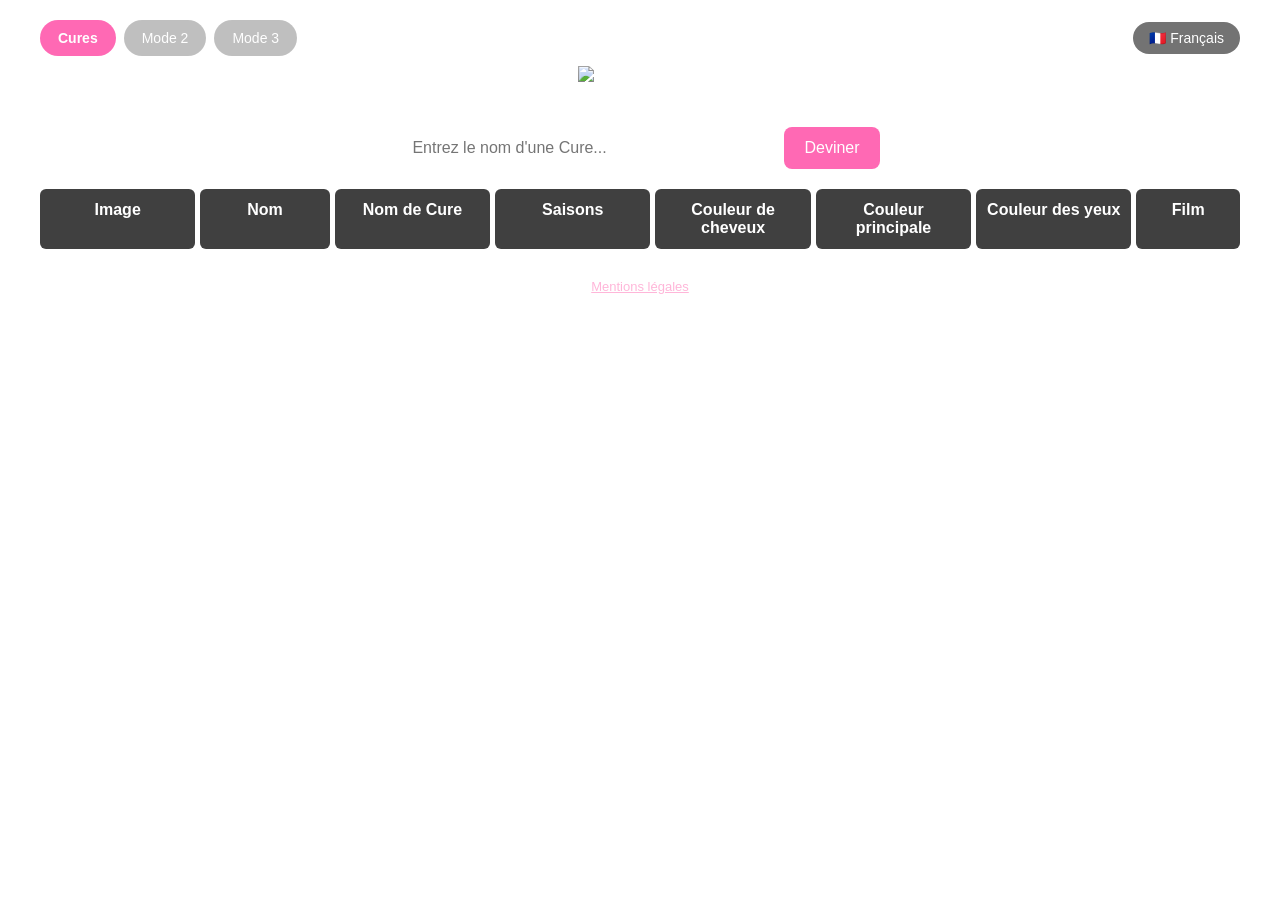
==== index.html @ 95e6577b "FirstCommit The project, but the two modes are placeholder" ====
<!DOCTYPE html>
<html lang="fr-FR">

<head>
    <meta charset="utf-8">
    <meta name="viewport" content="width=device-width">
    <title>PrettyCureDLE</title>

    <link rel="stylesheet" href="./CSS/style.css">
    <link rel="icon" href="./Images/icon.png" type="image/x-icon">
</head>

<body>

    <div id="top-bar" class="top-bar">
        <div id="mode-switcher" class="mode-switcher"></div>
        <div id="language-switcher" class="language-switcher"></div>
    </div>

    <center>
        <img
            src="./Images/logo.png"
            width="40%"
            height="auto"
            alt="PrettyCureDLE"
        >
    </center>

    <div class="game-container"></div>

    <footer class="site-footer">
        <a href="./mentions-legales.html" id="footer-legal-link">Mentions légales</a>
    </footer>

    <script src="./JavaScript/script.js"></script>

</body>

</html>
---- CSS/style.css ----
/* ============================================================
   GÉNÉRAL
   ============================================================ */

body {
    background-image: url('../Images/WallPaperBlur.PNG');
    background-size: cover;
    background-attachment: fixed;
    background-position: center;
    margin: 0;
    padding: 20px;
    font-family: Arial, sans-serif;
    color: white;
}


/* ============================================================
   BARRE SUPÉRIEURE (MODES + LANGUE)
   ============================================================ */

.top-bar {
    max-width: 1200px;
    margin: 0 auto 10px;
    display: flex;
    flex-wrap: wrap;
    align-items: center;
    justify-content: space-between;
    gap: 10px;
}


/* ----- Sélecteur de mode ----- */

.mode-switcher {
    display: flex;
    flex-wrap: wrap;
    gap: 8px;
}

.mode-tab {
    padding: 8px 16px;
    border: 2px solid transparent;
    border-radius: 20px;
    background-color: rgba(0, 0, 0, 0.55);
    color: white;
    font-size: 14px;
    cursor: pointer;
    white-space: nowrap;
}

.mode-tab:hover {
    border-color: #ff69b4;
}

.mode-tab.active {
    background-color: #ff69b4;
    font-weight: bold;
}

.mode-tab.disabled {
    opacity: 0.45;
    cursor: not-allowed;
}

.mode-tab.disabled:hover {
    border-color: transparent;
}


/* ----- Sélecteur de langue ----- */

.language-switcher {
    position: relative;
}

.language-button {
    padding: 8px 16px;
    border: none;
    border-radius: 20px;
    background-color: rgba(0, 0, 0, 0.55);
    color: white;
    font-size: 14px;
    cursor: pointer;
    white-space: nowrap;
}

.language-button:hover {
    opacity: 0.85;
}

.language-menu {
    display: none;
    position: absolute;
    right: 0;
    top: calc(100% + 6px);
    min-width: 160px;
    background-color: white;
    color: black;
    border-radius: 8px;
    overflow: hidden;
    box-shadow: 0 6px 16px rgba(0, 0, 0, 0.35);
    z-index: 20;
}

.language-menu.open {
    display: block;
}

.language-option {
    display: flex;
    align-items: center;
    gap: 8px;
    padding: 10px 14px;
    cursor: pointer;
}

.language-option:hover {
    background-color: #f2f2f2;
}

.language-option.active {
    font-weight: bold;
    background-color: #ffe3f0;
}


/* ============================================================
   LOGO
   ============================================================ */

.logo {
    display: block;
    margin: 0 auto 30px;
}


/* ============================================================
   CONTENEUR DU JEU
   ============================================================ */

.game-container {
    max-width: 1200px;
    margin: 0 auto;
}


/* ============================================================
   ZONE DE JEU
   ============================================================ */

#game {
    width: 100%;
}


/* ============================================================
   TENTATIVES
   ============================================================ */

#game-status {
    text-align: center;
    font-size: 20px;
    margin-bottom: 20px;
}


/* ============================================================
   INPUT / BOUTON
   ============================================================ */

#guess-area {
    display: flex;
    justify-content: center;
    gap: 10px;
    margin-bottom: 20px;
}

#guess-input {
    width: 350px;
    padding: 12px;
    font-size: 16px;
    border: none;
    border-radius: 8px;
}

#guess-button {
    padding: 12px 20px;
    font-size: 16px;
    border: none;
    border-radius: 8px;
    cursor: pointer;
    background-color: #ff69b4;
    color: white;
}

#guess-button:hover {
    opacity: 0.85;
}


/* ============================================================
   SUGGESTIONS
   ============================================================ */

#suggestions {
    position: absolute;
    background-color: white;
    color: black;
    width: 350px;
    border-radius: 5px;
    overflow: hidden;
}

.suggestion {
    padding: 10px;
    cursor: pointer;
}

.suggestion:hover {
    background-color: #eee;
}


/* ============================================================
   MESSAGE
   ============================================================ */

#message {
    text-align: center;
    font-size: 20px;
    font-weight: bold;
    margin: 20px;
}

#message.success {
    color: #00ff66;
}

#message.error {
    color: #ff4444;
}


/* ============================================================
   TABLEAU DES RÉSULTATS
   ============================================================ */

#results {
    width: 100%;
    overflow-x: auto;
}

.results-header,
.guess-row {
    display: grid;

    grid-template-columns:
        1.2fr
        1fr
        1.2fr
        1.2fr
        1.2fr
        1.2fr
        1.2fr
        0.8fr;

    gap: 5px;
}


/* ============================================================
   CELLULES
   ============================================================ */

.results-header > div,
.result-cell {
    padding: 12px 8px;
    text-align: center;
    border-radius: 6px;
}

.results-header > div {
    background-color: rgba(0, 0, 0, 0.75);
    font-weight: bold;
}

.guess-row {
    margin-top: 5px;
}


/* ============================================================
   COULEURS DES RÉSULTATS
   ============================================================ */

.result-cell.correct {
    background-color: #35a853;
    color: white;
}

.result-cell.incorrect {
    background-color: #d93025;
    color: white;
}

.result-cell.partial {
    background-color: #f9ab00;
    color: white;
}


/* ============================================================
   IMAGES
   ============================================================ */

.image-cell img {
    max-width: 100px;
    max-height: 100px;
    object-fit: contain;
}


/* ============================================================
   PIED DE PAGE
   ============================================================ */

.site-footer {
    text-align: center;
    margin-top: 30px;
    font-size: 13px;
}

.site-footer a {
    color: #ffb6d9;
}


/* ============================================================
   PAGE MENTIONS LÉGALES
   ============================================================ */

.legal-container {
    max-width: 800px;
    margin: 0 auto;
    background-color: rgba(0, 0, 0, 0.6);
    padding: 30px 40px;
    border-radius: 8px;
    line-height: 1.6;
}

.legal-container h1 {
    text-align: center;
}

.legal-container h2 {
    margin-top: 30px;
    color: #ff69b4;
}

.legal-container a {
    color: #ffb6d9;
}

.legal-back {
    margin-top: 30px;
    text-align: center;
}
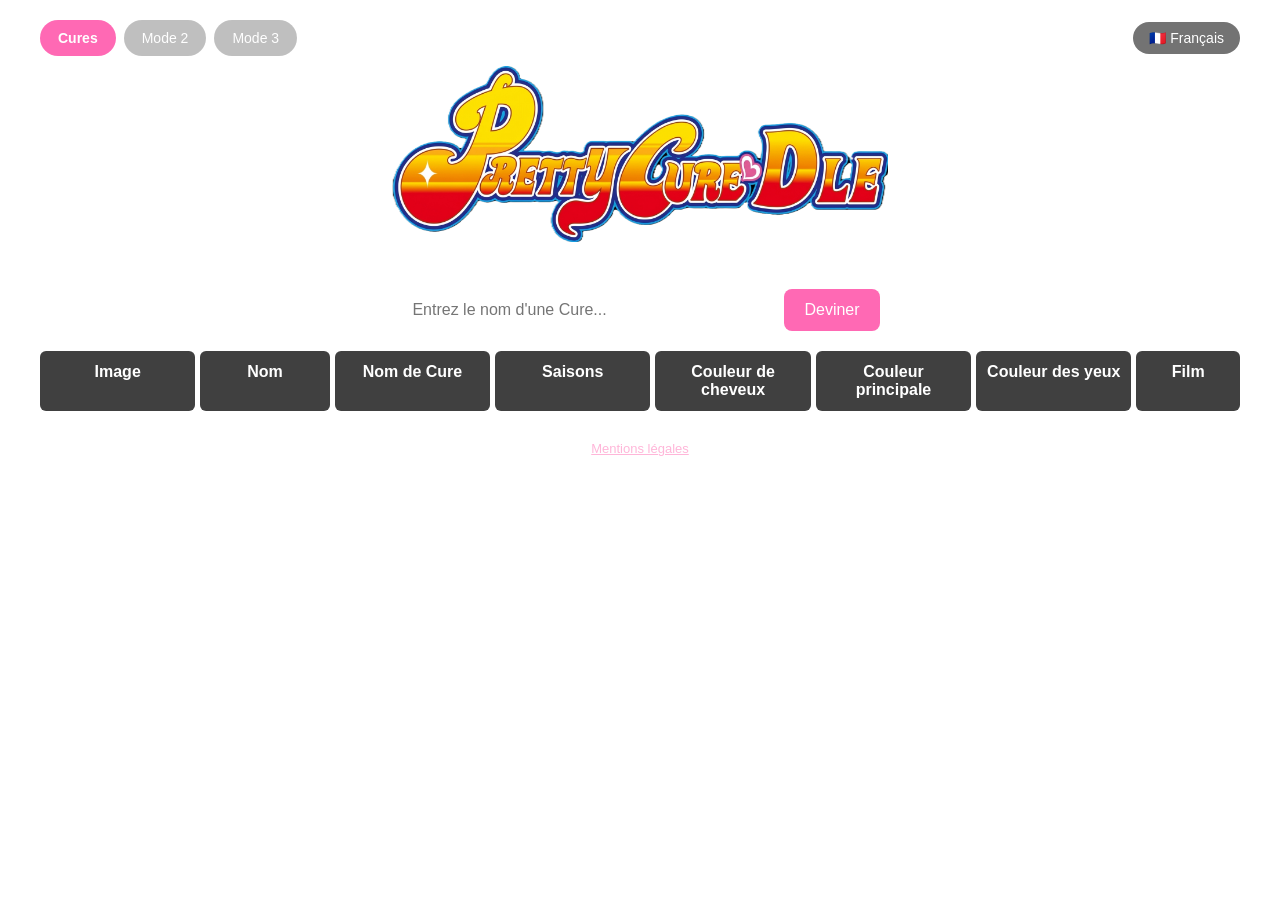
==== commit afe3168f: "Hard-Update#1 Correction des bases de données Correction mention légales Correction affichage logo" ====
--- a/index.html
+++ b/index.html
@@ -19,7 +19,7 @@
 
     <center>
         <img
-            src="./Images/logo.png"
+            src="./Images/Logo.png"
             width="40%"
             height="auto"
             alt="PrettyCureDLE"
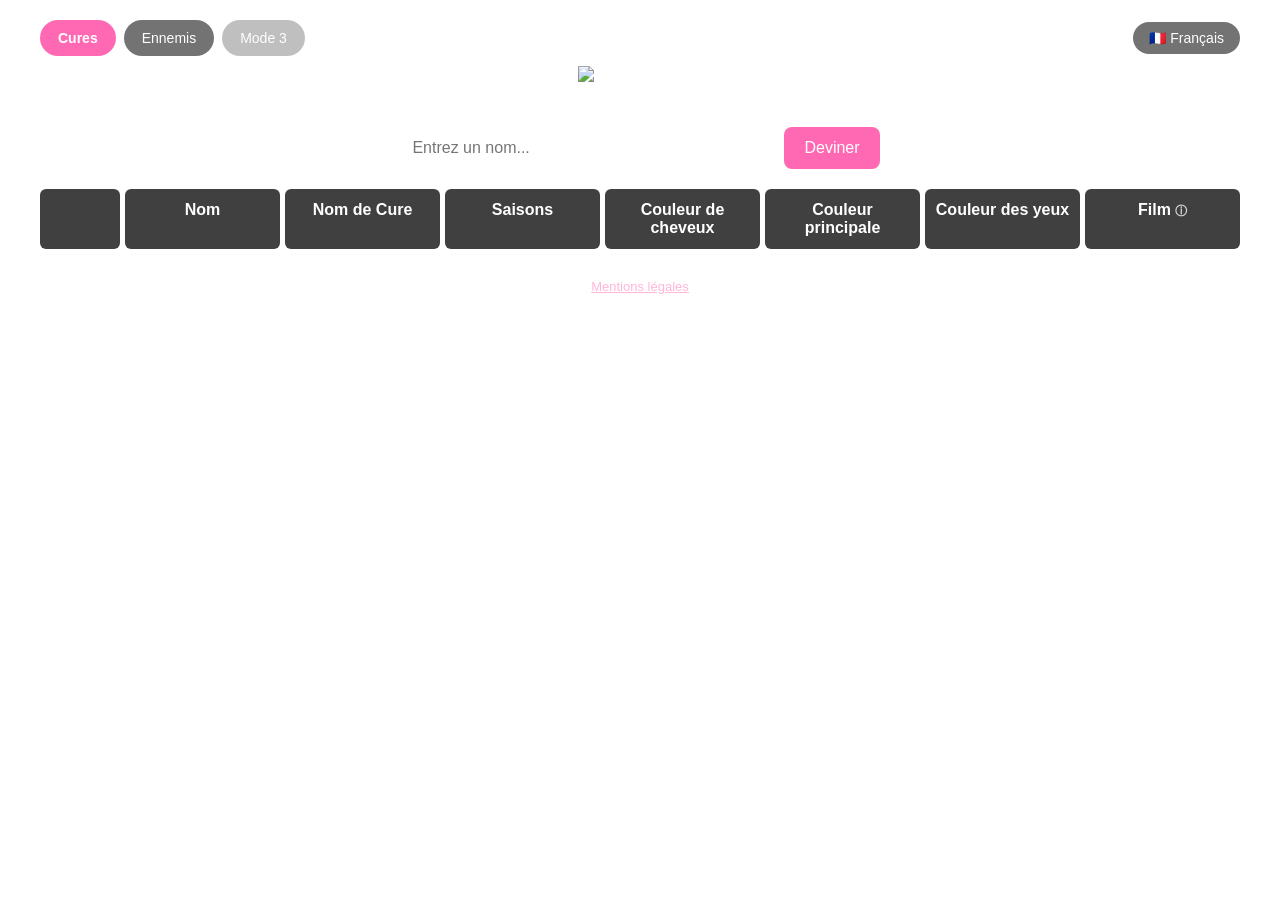
==== commit 1659cb2e: "Hard-Update#2 Correction Data data ajout du mode enemie ajout du programme pour le mode enemies imag" ====
--- a/index.html
+++ b/index.html
@@ -19,7 +19,7 @@
 
     <center>
         <img
-            src="./Images/Logo.png"
+            src="./Images/logo.png"
             width="40%"
             height="auto"
             alt="PrettyCureDLE"
--- a/CSS/style.css
+++ b/CSS/style.css
@@ -253,17 +253,7 @@
 .results-header,
 .guess-row {
     display: grid;
-
-    grid-template-columns:
-        1.2fr
-        1fr
-        1.2fr
-        1.2fr
-        1.2fr
-        1.2fr
-        1.2fr
-        0.8fr;
-
+    grid-template-columns: var(--results-grid-columns, 80px repeat(7, 1fr));
     gap: 5px;
 }
 
@@ -317,6 +307,37 @@
     max-width: 100px;
     max-height: 100px;
     object-fit: contain;
+}
+
+.image-placeholder {
+    width: 60px;
+    height: 60px;
+    margin: 0 auto;
+    display: flex;
+    align-items: center;
+    justify-content: center;
+    background-color: rgba(255, 255, 255, 0.15);
+    border-radius: 6px;
+    font-size: 20px;
+}
+
+.image-missing {
+    width: 60px;
+    height: 60px;
+    margin: 0 auto;
+}
+
+
+/* ============================================================
+   ICÔNE D'INFO (EN-TÊTES)
+   ============================================================ */
+
+.info-icon {
+    display: inline-block;
+    margin-left: 4px;
+    font-size: 12px;
+    opacity: 0.8;
+    cursor: help;
 }
 
 
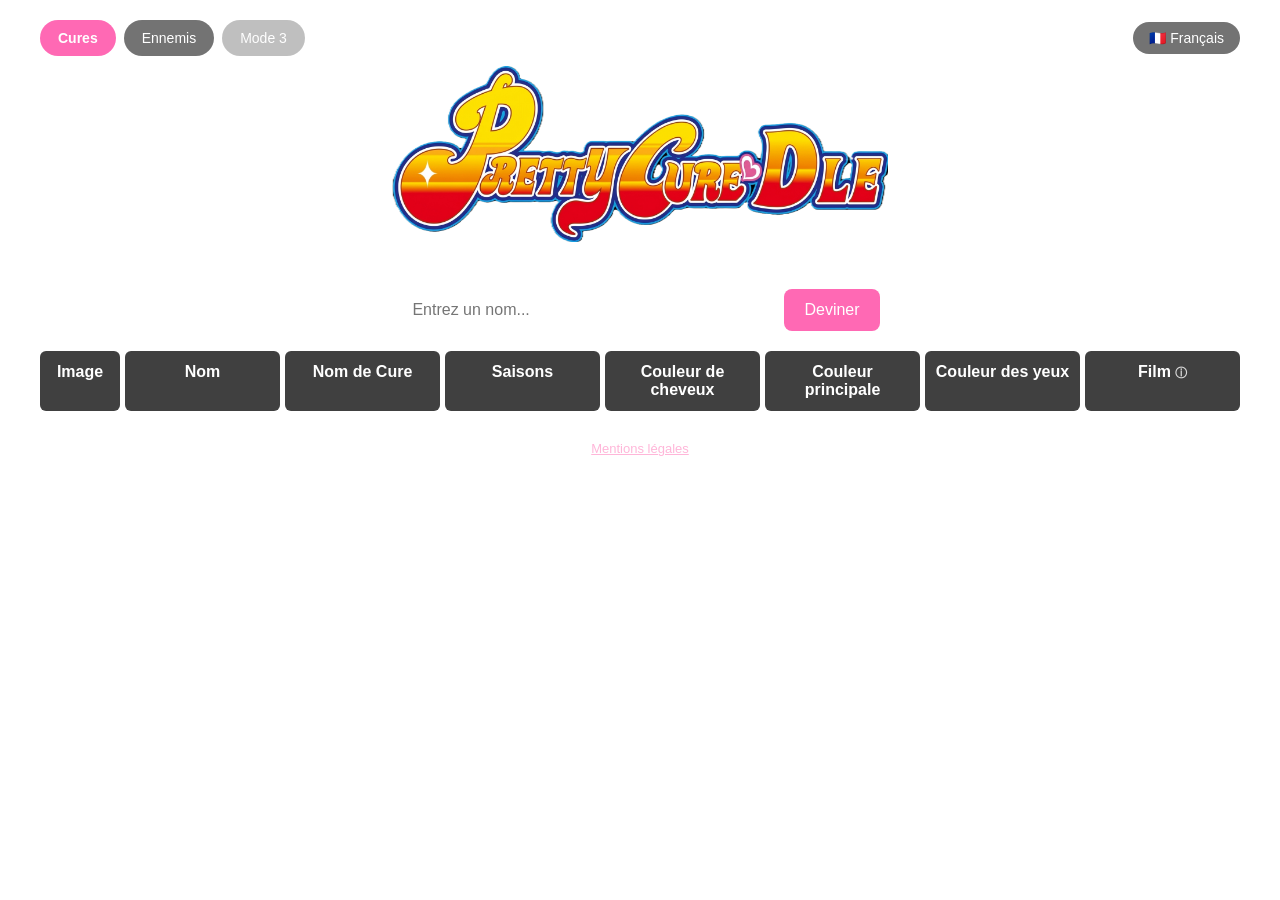
==== commit adeb293c: "Hard-Update#3 corrections ajout du compte a rebours et corrections" ====
--- a/index.html
+++ b/index.html
@@ -8,6 +8,7 @@
 
     <link rel="stylesheet" href="./CSS/style.css">
     <link rel="icon" href="./Images/icon.png" type="image/x-icon">
+	<meta name="description" content="un jeu PreCure DLE. Un jeu fun pour s'amuser à deviner les personnages de la franchises PreCure.">
 </head>
 
 <body>
@@ -19,7 +20,7 @@
 
     <center>
         <img
-            src="./Images/logo.png"
+            src="./Images/Logo.png"
             width="40%"
             height="auto"
             alt="PrettyCureDLE"
